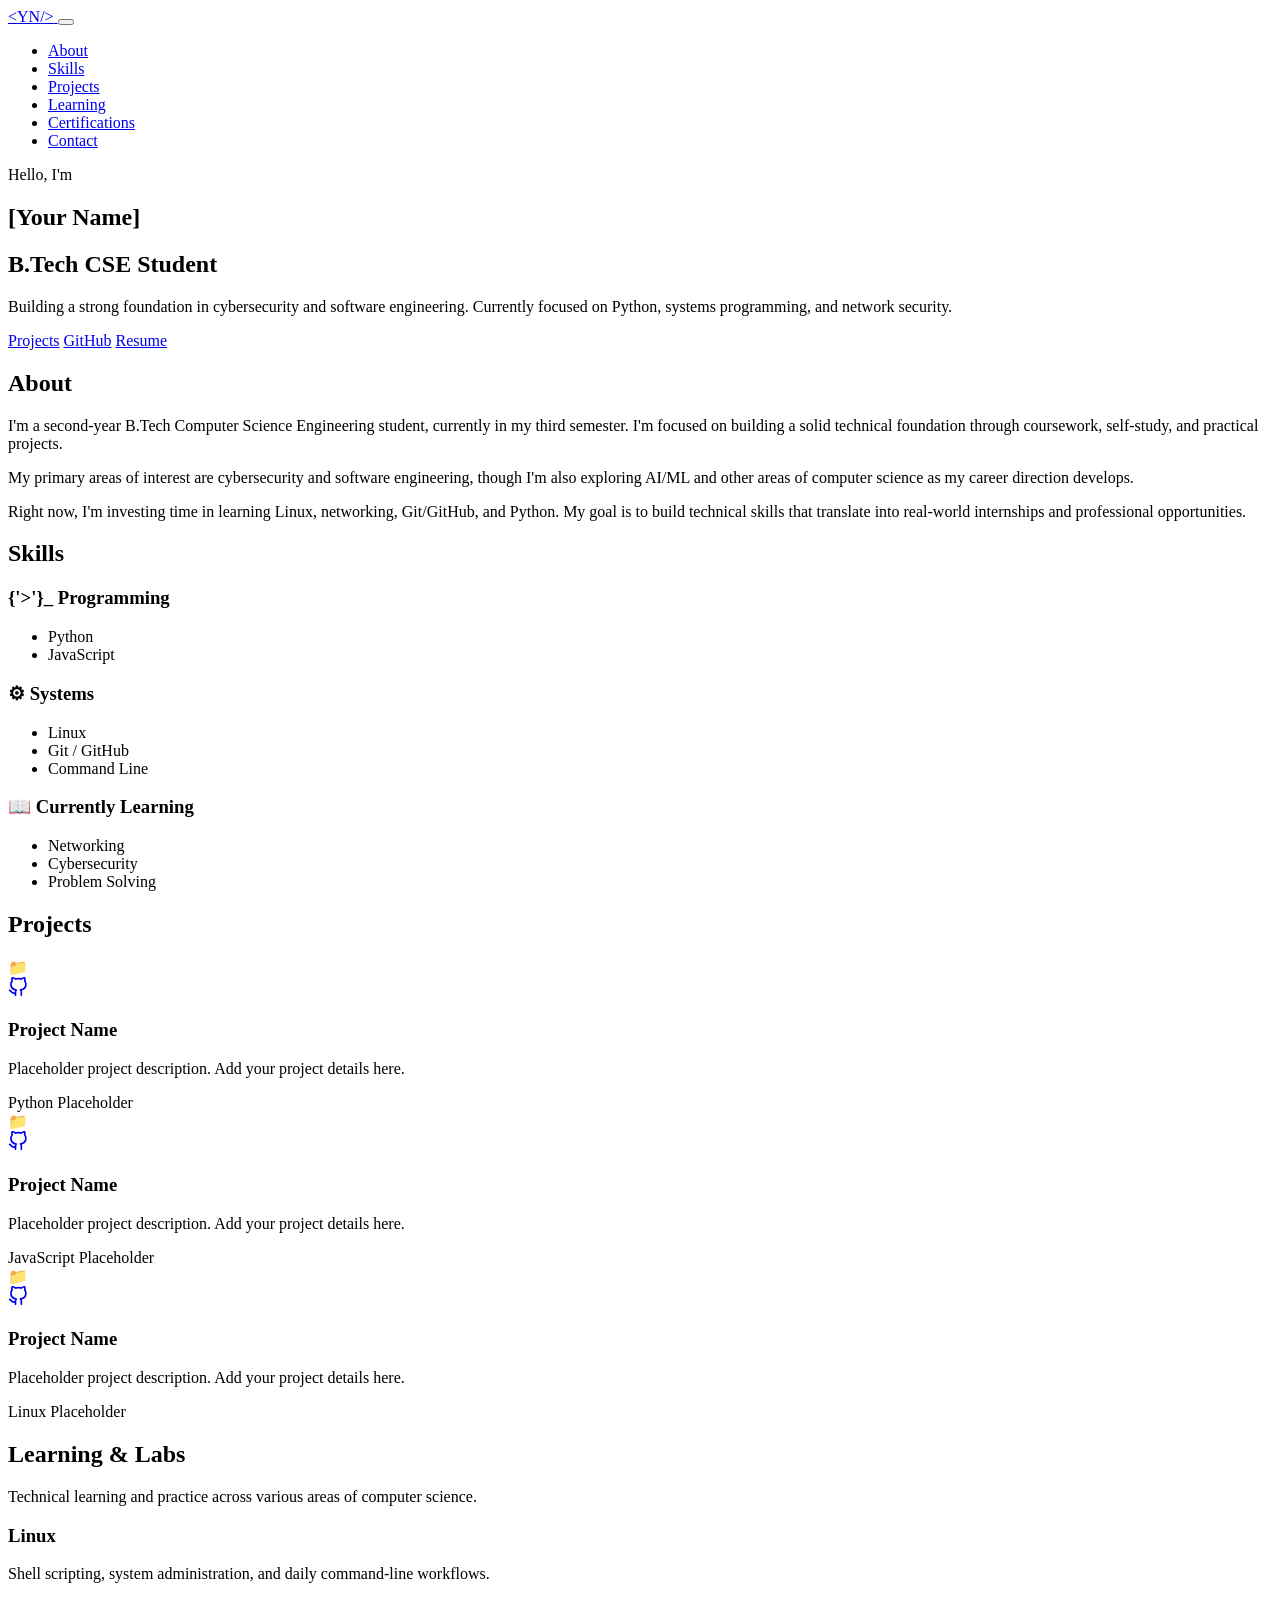
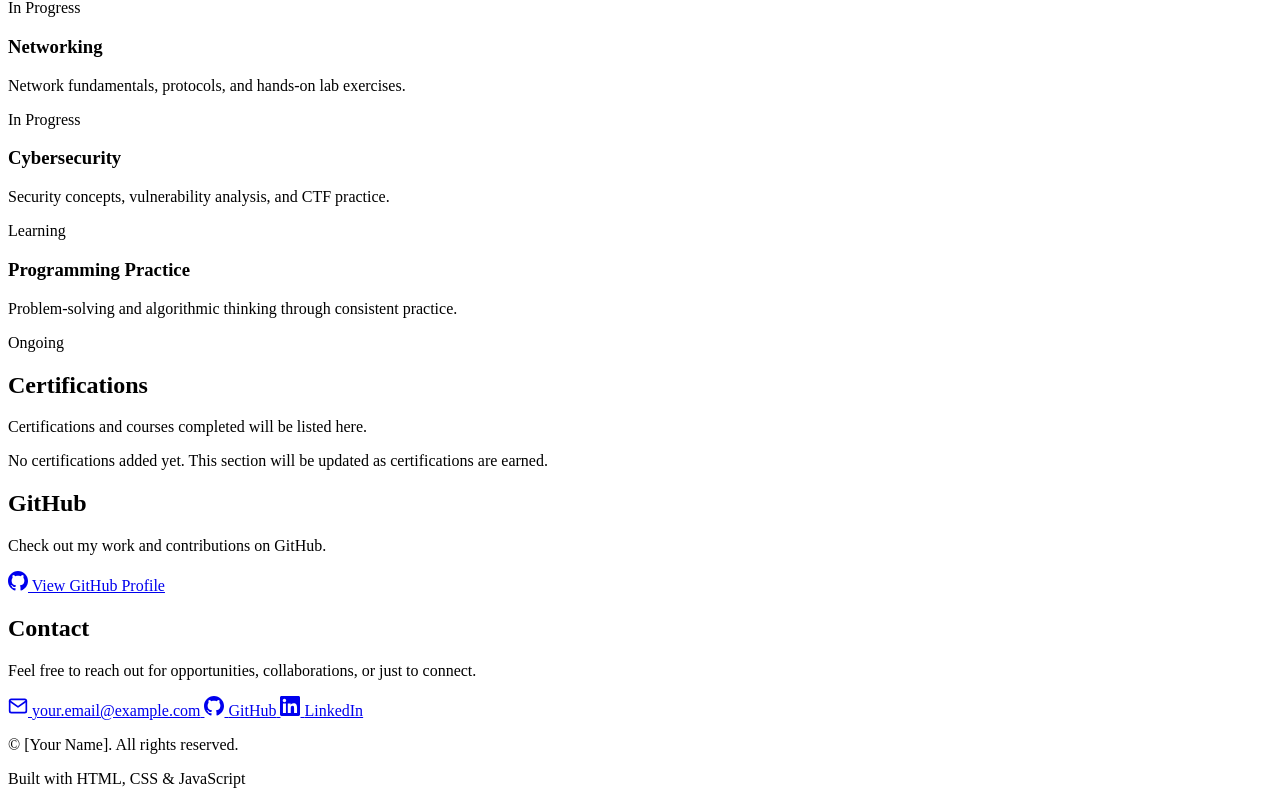
==== isolate/index.html @ 689ee34a "Freebuff: Here is what I am going for. Treat these as preferences,..." ====
<!DOCTYPE html>
<html lang="en">
<head>
    <meta charset="UTF-8">
    <meta name="viewport" content="width=device-width, initial-scale=1.0">
    <meta name="description" content="Personal portfolio of a B.Tech Computer Science student focused on cybersecurity, software engineering, and systems programming.">
    <meta name="keywords" content="portfolio, cybersecurity, software engineering, computer science, B.Tech, CSE student">
    
    <!-- Open Graph -->
    <meta property="og:title" content="[Your Name] - Portfolio">
    <meta property="og:description" content="B.Tech CSE student building a foundation in cybersecurity, software engineering, and systems programming.">
    <meta property="og:type" content="website">
    <meta property="og:url" content="https://yourusername.github.io/portfolio">
    
    <title>[Your Name] | Portfolio</title>
    
    <!-- Favicon placeholder -->
    <link rel="icon" type="image/png" href="assets/images/favicon.png">
    
    <!-- Google Fonts -->
    <link rel="preconnect" href="https://fonts.googleapis.com">
    <link rel="preconnect" href="https://fonts.gstatic.com" crossorigin>
    <link href="https://fonts.googleapis.com/css2?family=Inter:wght@300;400;500;600;700&family=JetBrains+Mono:wght@400;500&display=swap" rel="stylesheet">
    
  <script type="module" crossorigin src="/assets/index-DdZXlHPW.js"></script>
  <link rel="stylesheet" crossorigin href="/assets/index-BD_KlOvs.css">
</head>
<body>
    <!-- Navigation -->
    <nav class="navbar" id="navbar">
        <div class="nav-container">
            <a href="#hero" class="nav-logo">
                <span class="logo-bracket">&lt;</span>YN<span class="logo-bracket">/&gt;</span>
            </a>
            <button class="nav-toggle" id="nav-toggle" aria-label="Toggle navigation">
                <span class="hamburger-line"></span>
                <span class="hamburger-line"></span>
                <span class="hamburger-line"></span>
            </button>
            <ul class="nav-menu" id="nav-menu">
                <li><a href="#about" class="nav-link">About</a></li>
                <li><a href="#skills" class="nav-link">Skills</a></li>
                <li><a href="#projects" class="nav-link">Projects</a></li>
                <li><a href="#learning" class="nav-link">Learning</a></li>
                <li><a href="#certifications" class="nav-link">Certifications</a></li>
                <li><a href="#contact" class="nav-link">Contact</a></li>
            </ul>
        </div>
    </nav>

    <!-- Hero Section -->
    <section class="hero" id="hero">
        <div class="hero-container">
            <div class="hero-content">
                <p class="hero-greeting">Hello, I'm</p>
                <h1 class="hero-name">[Your Name]</h1>
                <h2 class="hero-title">B.Tech CSE Student</h2>
                <p class="hero-description">
                    Building a strong foundation in cybersecurity and software engineering.
                    Currently focused on Python, systems programming, and network security.
                </p>
                <div class="hero-buttons">
                    <a href="#projects" class="btn btn-primary">Projects</a>
                    <a href="https://github.com/[yourusername]" class="btn btn-secondary" target="_blank" rel="noopener noreferrer">GitHub</a>
                    <a href="assets/resume/resume.pdf" class="btn btn-secondary" target="_blank" rel="noopener noreferrer">Resume</a>
                </div>
            </div>
            <div class="hero-decoration">
                <div class="hero-grid"></div>
            </div>
        </div>
    </section>

    <!-- About Section -->
    <section class="section" id="about">
        <div class="container">
            <h2 class="section-title">About</h2>
            <div class="about-content">
                <div class="about-text">
                    <p>
                        I'm a second-year B.Tech Computer Science Engineering student, currently in my third semester.
                        I'm focused on building a solid technical foundation through coursework, self-study, and practical projects.
                    </p>
                    <p>
                        My primary areas of interest are cybersecurity and software engineering, though I'm also exploring
                        AI/ML and other areas of computer science as my career direction develops.
                    </p>
                    <p>
                        Right now, I'm investing time in learning Linux, networking, Git/GitHub, and Python.
                        My goal is to build technical skills that translate into real-world internships and professional opportunities.
                    </p>
                </div>
            </div>
        </div>
    </section>

    <!-- Skills Section -->
    <section class="section section-alt" id="skills">
        <div class="container">
            <h2 class="section-title">Skills</h2>
            <div class="skills-grid">
                <div class="skill-category">
                    <h3 class="skill-category-title">
                        <span class="skill-icon">{'>'}_</span>
                        Programming
                    </h3>
                    <ul class="skill-list">
                        <li class="skill-item">Python</li>
                        <li class="skill-item">JavaScript</li>
                    </ul>
                </div>
                <div class="skill-category">
                    <h3 class="skill-category-title">
                        <span class="skill-icon">⚙</span>
                        Systems
                    </h3>
                    <ul class="skill-list">
                        <li class="skill-item">Linux</li>
                        <li class="skill-item">Git / GitHub</li>
                        <li class="skill-item">Command Line</li>
                    </ul>
                </div>
                <div class="skill-category">
                    <h3 class="skill-category-title">
                        <span class="skill-icon">📖</span>
                        Currently Learning
                    </h3>
                    <ul class="skill-list">
                        <li class="skill-item">Networking</li>
                        <li class="skill-item">Cybersecurity</li>
                        <li class="skill-item">Problem Solving</li>
                    </ul>
                </div>
            </div>
        </div>
    </section>

    <!-- Projects Section -->
    <section class="section" id="projects">
        <div class="container">
            <h2 class="section-title">Projects</h2>
            <div class="projects-grid">
                <!-- Project 1 - Placeholder -->
                <article class="project-card">
                    <div class="project-header">
                        <span class="project-icon">📁</span>
                        <div class="project-links">
                            <a href="https://github.com/[yourusername]/[project-repo]" class="project-link" target="_blank" rel="noopener noreferrer" aria-label="View on GitHub">
                                <svg width="20" height="20" viewBox="0 0 24 24" fill="none" stroke="currentColor" stroke-width="2" stroke-linecap="round" stroke-linejoin="round"><path d="M9 19c-5 1.5-5-2.5-7-3m14 6v-3.87a3.37 3.37 0 0 0-.94-2.61c3.14-.35 6.44-1.54 6.44-7A5.44 5.44 0 0 0 20 4.77 5.07 5.07 0 0 0 19.91 1S18.73.65 16 2.48a13.38 13.38 0 0 0-7 0C6.27.65 5.09 1 5.09 1A5.07 5.07 0 0 0 5 4.77a5.44 5.44 0 0 0-1.5 3.78c0 5.42 3.3 6.61 6.44 7A3.37 3.37 0 0 0 9 18.13V22"></path></svg>
                            </a>
                        </div>
                    </div>
                    <h3 class="project-title">Project Name</h3>
                    <p class="project-description">
                        <!-- Replace with your project description -->
                        Placeholder project description. Add your project details here.
                    </p>
                    <div class="project-tags">
                        <span class="tag">Python</span>
                        <span class="tag">Placeholder</span>
                    </div>
                </article>

                <!-- Project 2 - Placeholder -->
                <article class="project-card">
                    <div class="project-header">
                        <span class="project-icon">📁</span>
                        <div class="project-links">
                            <a href="https://github.com/[yourusername]/[project-repo]" class="project-link" target="_blank" rel="noopener noreferrer" aria-label="View on GitHub">
                                <svg width="20" height="20" viewBox="0 0 24 24" fill="none" stroke="currentColor" stroke-width="2" stroke-linecap="round" stroke-linejoin="round"><path d="M9 19c-5 1.5-5-2.5-7-3m14 6v-3.87a3.37 3.37 0 0 0-.94-2.61c3.14-.35 6.44-1.54 6.44-7A5.44 5.44 0 0 0 20 4.77 5.07 5.07 0 0 0 19.91 1S18.73.65 16 2.48a13.38 13.38 0 0 0-7 0C6.27.65 5.09 1 5.09 1A5.07 5.07 0 0 0 5 4.77a5.44 5.44 0 0 0-1.5 3.78c0 5.42 3.3 6.61 6.44 7A3.37 3.37 0 0 0 9 18.13V22"></path></svg>
                            </a>
                        </div>
                    </div>
                    <h3 class="project-title">Project Name</h3>
                    <p class="project-description">
                        <!-- Replace with your project description -->
                        Placeholder project description. Add your project details here.
                    </p>
                    <div class="project-tags">
                        <span class="tag">JavaScript</span>
                        <span class="tag">Placeholder</span>
                    </div>
                </article>

                <!-- Project 3 - Placeholder -->
                <article class="project-card">
                    <div class="project-header">
                        <span class="project-icon">📁</span>
                        <div class="project-links">
                            <a href="https://github.com/[yourusername]/[project-repo]" class="project-link" target="_blank" rel="noopener noreferrer" aria-label="View on GitHub">
                                <svg width="20" height="20" viewBox="0 0 24 24" fill="none" stroke="currentColor" stroke-width="2" stroke-linecap="round" stroke-linejoin="round"><path d="M9 19c-5 1.5-5-2.5-7-3m14 6v-3.87a3.37 3.37 0 0 0-.94-2.61c3.14-.35 6.44-1.54 6.44-7A5.44 5.44 0 0 0 20 4.77 5.07 5.07 0 0 0 19.91 1S18.73.65 16 2.48a13.38 13.38 0 0 0-7 0C6.27.65 5.09 1 5.09 1A5.07 5.07 0 0 0 5 4.77a5.44 5.44 0 0 0-1.5 3.78c0 5.42 3.3 6.61 6.44 7A3.37 3.37 0 0 0 9 18.13V22"></path></svg>
                            </a>
                        </div>
                    </div>
                    <h3 class="project-title">Project Name</h3>
                    <p class="project-description">
                        <!-- Replace with your project description -->
                        Placeholder project description. Add your project details here.
                    </p>
                    <div class="project-tags">
                        <span class="tag">Linux</span>
                        <span class="tag">Placeholder</span>
                    </div>
                </article>
            </div>
        </div>
    </section>

    <!-- Learning / Labs Section -->
    <section class="section section-alt" id="learning">
        <div class="container">
            <h2 class="section-title">Learning & Labs</h2>
            <p class="section-subtitle">
                Technical learning and practice across various areas of computer science.
            </p>
            <div class="labs-grid">
                <div class="lab-card">
                    <h3 class="lab-title">Linux</h3>
                    <p class="lab-description">Shell scripting, system administration, and daily command-line workflows.</p>
                    <span class="lab-status">In Progress</span>
                </div>
                <div class="lab-card">
                    <h3 class="lab-title">Networking</h3>
                    <p class="lab-description">Network fundamentals, protocols, and hands-on lab exercises.</p>
                    <span class="lab-status">In Progress</span>
                </div>
                <div class="lab-card">
                    <h3 class="lab-title">Cybersecurity</h3>
                    <p class="lab-description">Security concepts, vulnerability analysis, and CTF practice.</p>
                    <span class="lab-status">Learning</span>
                </div>
                <div class="lab-card">
                    <h3 class="lab-title">Programming Practice</h3>
                    <p class="lab-description">Problem-solving and algorithmic thinking through consistent practice.</p>
                    <span class="lab-status">Ongoing</span>
                </div>
            </div>
        </div>
    </section>

    <!-- Certifications Section -->
    <section class="section" id="certifications">
        <div class="container">
            <h2 class="section-title">Certifications</h2>
            <p class="section-subtitle">
                <!-- Add your certifications here as you earn them -->
                Certifications and courses completed will be listed here.
            </p>
            <div class="cert-grid">
                <div class="cert-placeholder">
                    <p>No certifications added yet. This section will be updated as certifications are earned.</p>
                </div>
            </div>
        </div>
    </section>

    <!-- GitHub Section -->
    <section class="section section-alt" id="github">
        <div class="container">
            <h2 class="section-title">GitHub</h2>
            <div class="github-content">
                <p class="github-description">
                    Check out my work and contributions on GitHub.
                </p>
                <a href="https://github.com/[yourusername]" class="btn btn-primary" target="_blank" rel="noopener noreferrer">
                    <svg width="20" height="20" viewBox="0 0 24 24" fill="currentColor">
                        <path d="M12 0c-6.626 0-12 5.373-12 12 0 5.302 3.438 9.8 8.207 11.387.599.111.793-.261.793-.577v-2.234c-3.338.726-4.033-1.416-4.033-1.416-.546-1.387-1.333-1.756-1.333-1.756-1.089-.745.083-.729.083-.729 1.205.084 1.839 1.237 1.839 1.237 1.07 1.834 2.807 1.304 3.492.997.107-.775.418-1.305.762-1.604-2.665-.305-5.467-1.334-5.467-5.931 0-1.311.469-2.381 1.236-3.221-.124-.303-.535-1.524.117-3.176 0 0 1.008-.322 3.301 1.23.957-.266 1.983-.399 3.003-.404 1.02.005 2.047.138 3.006.404 2.291-1.552 3.297-1.23 3.297-1.23.653 1.653.242 2.874.118 3.176.77.84 1.235 1.911 1.235 3.221 0 4.609-2.807 5.624-5.479 5.921.43.372.823 1.102.823 2.222v3.293c0 .319.192.694.801.576 4.765-1.589 8.199-6.086 8.199-11.386 0-6.627-5.373-12-12-12z"/>
                    </svg>
                    View GitHub Profile
                </a>
            </div>
        </div>
    </section>

    <!-- Contact Section -->
    <section class="section" id="contact">
        <div class="container">
            <h2 class="section-title">Contact</h2>
            <div class="contact-content">
                <p class="contact-description">
                    Feel free to reach out for opportunities, collaborations, or just to connect.
                </p>
                <div class="contact-links">
                    <a href="mailto:your.email@example.com" class="contact-link">
                        <svg width="20" height="20" viewBox="0 0 24 24" fill="none" stroke="currentColor" stroke-width="2" stroke-linecap="round" stroke-linejoin="round"><path d="M4 4h16c1.1 0 2 .9 2 2v12c0 1.1-.9 2-2 2H4c-1.1 0-2-.9-2-2V6c0-1.1.9-2 2-2z"></path><polyline points="22,6 12,13 2,6"></polyline></svg>
                        <span>your.email@example.com</span>
                    </a>
                    <a href="https://github.com/[yourusername]" class="contact-link" target="_blank" rel="noopener noreferrer">
                        <svg width="20" height="20" viewBox="0 0 24 24" fill="currentColor">
                            <path d="M12 0c-6.626 0-12 5.373-12 12 0 5.302 3.438 9.8 8.207 11.387.599.111.793-.261.793-.577v-2.234c-3.338.726-4.033-1.416-4.033-1.416-.546-1.387-1.333-1.756-1.333-1.756-1.089-.745.083-.729.083-.729 1.205.084 1.839 1.237 1.839 1.237 1.07 1.834 2.807 1.304 3.492.997.107-.775.418-1.305.762-1.604-2.665-.305-5.467-1.334-5.467-5.931 0-1.311.469-2.381 1.236-3.221-.124-.303-.535-1.524.117-3.176 0 0 1.008-.322 3.301 1.23.957-.266 1.983-.399 3.003-.404 1.02.005 2.047.138 3.006.404 2.291-1.552 3.297-1.23 3.297-1.23.653 1.653.242 2.874.118 3.176.77.84 1.235 1.911 1.235 3.221 0 4.609-2.807 5.624-5.479 5.921.43.372.823 1.102.823 2.222v3.293c0 .319.192.694.801.576 4.765-1.589 8.199-6.086 8.199-11.386 0-6.627-5.373-12-12-12z"/>
                        </svg>
                        <span>GitHub</span>
                    </a>
                    <a href="https://linkedin.com/in/[yourusername]" class="contact-link" target="_blank" rel="noopener noreferrer">
                        <svg width="20" height="20" viewBox="0 0 24 24" fill="currentColor">
                            <path d="M20.447 20.452h-3.554v-5.569c0-1.328-.027-3.037-1.852-3.037-1.853 0-2.136 1.445-2.136 2.939v5.667H9.351V9h3.414v1.561h.046c.477-.9 1.637-1.85 3.37-1.85 3.601 0 4.267 2.37 4.267 5.455v6.286zM5.337 7.433c-1.144 0-2.063-.926-2.063-2.065 0-1.138.92-2.063 2.063-2.063 1.14 0 2.064.925 2.064 2.063 0 1.139-.925 2.065-2.064 2.065zm1.782 13.019H3.555V9h3.564v11.452zM22.225 0H1.771C.792 0 0 .774 0 1.729v20.542C0 23.227.792 24 1.771 24h20.451C23.2 24 24 23.227 24 22.271V1.729C24 .774 23.2 0 22.222 0h.003z"/>
                        </svg>
                        <span>LinkedIn</span>
                    </a>
                </div>
            </div>
        </div>
    </section>

    <!-- Footer -->
    <footer class="footer">
        <div class="container">
            <div class="footer-content">
                <p class="footer-text">
                    &copy; <span id="current-year"></span> [Your Name]. All rights reserved.
                </p>
                <p class="footer-text footer-built">
                    Built with HTML, CSS & JavaScript
                </p>
            </div>
        </div>
    </footer>

    <script src="script.js"></script>
</body>
</html>
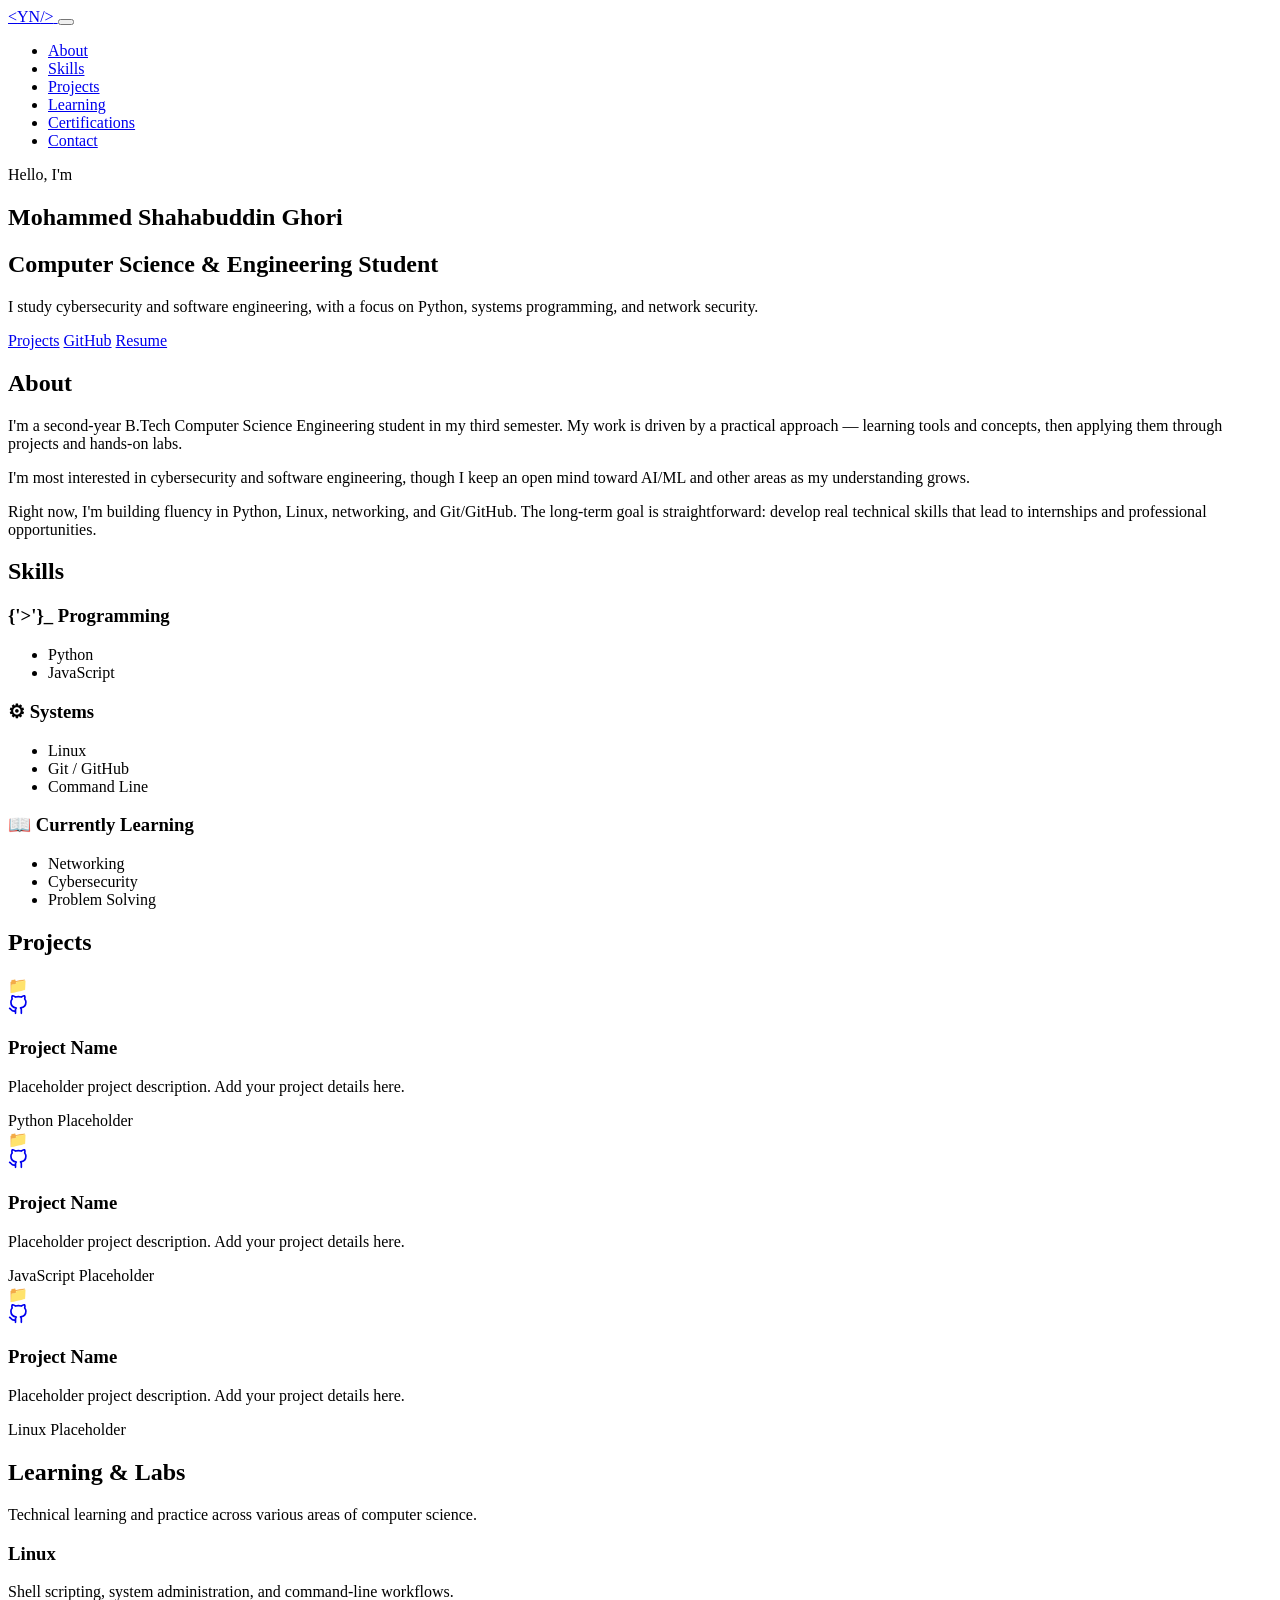
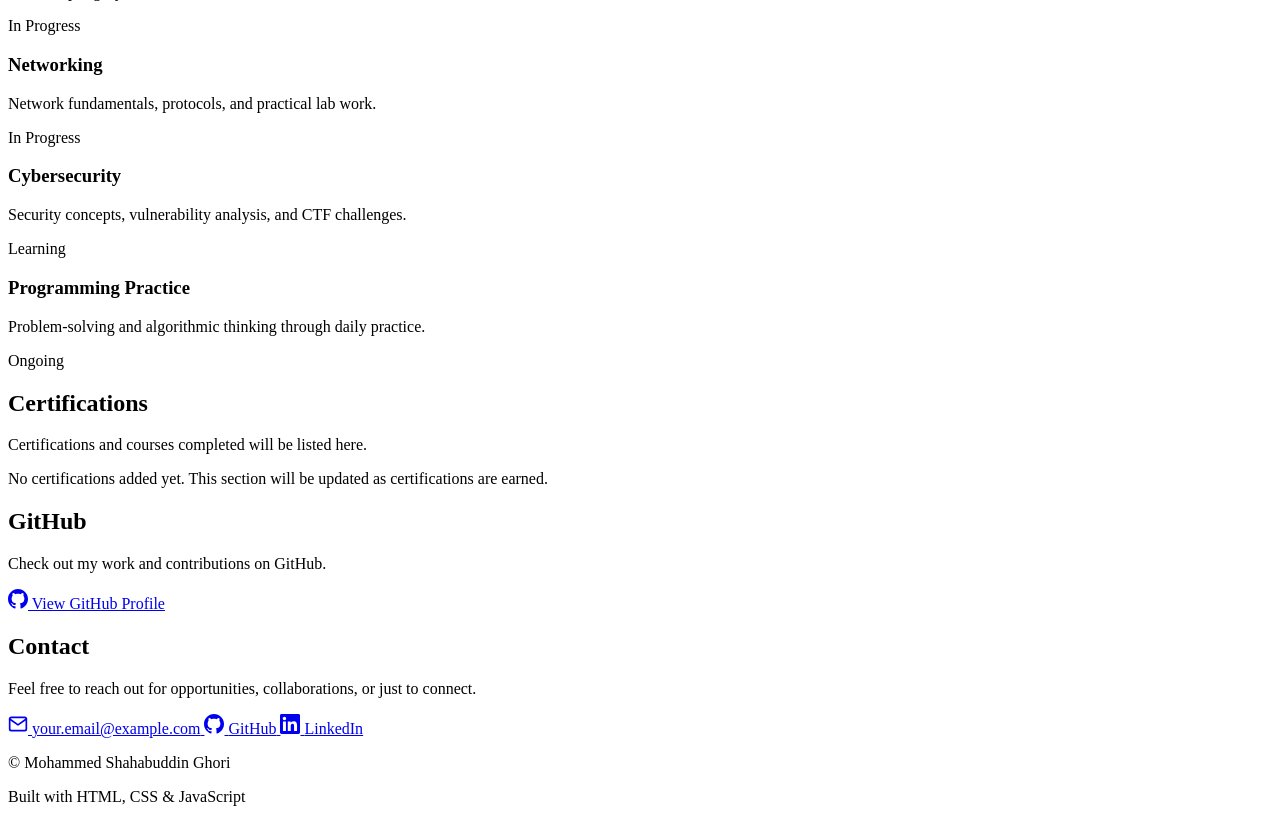
==== commit 4abbe14e: "Before: Update my existing portfolio website. **Do not rebuild it from scratch and do not change the" ====
--- a/isolate/index.html
+++ b/isolate/index.html
@@ -7,12 +7,12 @@
     <meta name="keywords" content="portfolio, cybersecurity, software engineering, computer science, B.Tech, CSE student">
     
     <!-- Open Graph -->
-    <meta property="og:title" content="[Your Name] - Portfolio">
-    <meta property="og:description" content="B.Tech CSE student building a foundation in cybersecurity, software engineering, and systems programming.">
+    <meta property="og:title" content="Mohammed Shahabuddin Ghori | Portfolio">
+    <meta property="og:description" content="Personal portfolio of Mohammed Shahabuddin Ghori — B.Tech CSE student building a foundation in cybersecurity, software engineering, and systems programming.">
     <meta property="og:type" content="website">
     <meta property="og:url" content="https://yourusername.github.io/portfolio">
     
-    <title>[Your Name] | Portfolio</title>
+    <title>Mohammed Shahabuddin Ghori | Portfolio</title>
     
     <!-- Favicon placeholder -->
     <link rel="icon" type="image/png" href="assets/images/favicon.png">
@@ -22,8 +22,8 @@
     <link rel="preconnect" href="https://fonts.gstatic.com" crossorigin>
     <link href="https://fonts.googleapis.com/css2?family=Inter:wght@300;400;500;600;700&family=JetBrains+Mono:wght@400;500&display=swap" rel="stylesheet">
     
-  <script type="module" crossorigin src="/assets/index-DdZXlHPW.js"></script>
-  <link rel="stylesheet" crossorigin href="/assets/index-BD_KlOvs.css">
+  <script type="module" crossorigin src="/assets/index-BJuVMDTv.js"></script>
+  <link rel="stylesheet" crossorigin href="/assets/index-jFwjy1X6.css">
 </head>
 <body>
     <!-- Navigation -->
@@ -53,11 +53,11 @@
         <div class="hero-container">
             <div class="hero-content">
                 <p class="hero-greeting">Hello, I'm</p>
-                <h1 class="hero-name">[Your Name]</h1>
-                <h2 class="hero-title">B.Tech CSE Student</h2>
+                <h1 class="hero-name">Mohammed Shahabuddin Ghori</h1>
+                <h2 class="hero-title">Computer Science & Engineering Student</h2>
                 <p class="hero-description">
-                    Building a strong foundation in cybersecurity and software engineering.
-                    Currently focused on Python, systems programming, and network security.
+                    I study cybersecurity and software engineering, with a focus on
+                    Python, systems programming, and network security.
                 </p>
                 <div class="hero-buttons">
                     <a href="#projects" class="btn btn-primary">Projects</a>
@@ -78,16 +78,18 @@
             <div class="about-content">
                 <div class="about-text">
                     <p>
-                        I'm a second-year B.Tech Computer Science Engineering student, currently in my third semester.
-                        I'm focused on building a solid technical foundation through coursework, self-study, and practical projects.
+                        I'm a second-year B.Tech Computer Science Engineering student in my third semester.
+                        My work is driven by a practical approach — learning tools and concepts,
+                        then applying them through projects and hands-on labs.
                     </p>
                     <p>
-                        My primary areas of interest are cybersecurity and software engineering, though I'm also exploring
-                        AI/ML and other areas of computer science as my career direction develops.
+                        I'm most interested in cybersecurity and software engineering,
+                        though I keep an open mind toward AI/ML and other areas as my understanding grows.
                     </p>
                     <p>
-                        Right now, I'm investing time in learning Linux, networking, Git/GitHub, and Python.
-                        My goal is to build technical skills that translate into real-world internships and professional opportunities.
+                        Right now, I'm building fluency in Python, Linux, networking, and Git/GitHub.
+                        The long-term goal is straightforward: develop real technical skills that lead to internships
+                        and professional opportunities.
                     </p>
                 </div>
             </div>
@@ -216,22 +218,22 @@
             <div class="labs-grid">
                 <div class="lab-card">
                     <h3 class="lab-title">Linux</h3>
-                    <p class="lab-description">Shell scripting, system administration, and daily command-line workflows.</p>
+                    <p class="lab-description">Shell scripting, system administration, and command-line workflows.</p>
                     <span class="lab-status">In Progress</span>
                 </div>
                 <div class="lab-card">
                     <h3 class="lab-title">Networking</h3>
-                    <p class="lab-description">Network fundamentals, protocols, and hands-on lab exercises.</p>
+                    <p class="lab-description">Network fundamentals, protocols, and practical lab work.</p>
                     <span class="lab-status">In Progress</span>
                 </div>
                 <div class="lab-card">
                     <h3 class="lab-title">Cybersecurity</h3>
-                    <p class="lab-description">Security concepts, vulnerability analysis, and CTF practice.</p>
+                    <p class="lab-description">Security concepts, vulnerability analysis, and CTF challenges.</p>
                     <span class="lab-status">Learning</span>
                 </div>
                 <div class="lab-card">
                     <h3 class="lab-title">Programming Practice</h3>
-                    <p class="lab-description">Problem-solving and algorithmic thinking through consistent practice.</p>
+                    <p class="lab-description">Problem-solving and algorithmic thinking through daily practice.</p>
                     <span class="lab-status">Ongoing</span>
                 </div>
             </div>
@@ -307,7 +309,7 @@
         <div class="container">
             <div class="footer-content">
                 <p class="footer-text">
-                    &copy; <span id="current-year"></span> [Your Name]. All rights reserved.
+                    &copy; <span id="current-year"></span> Mohammed Shahabuddin Ghori
                 </p>
                 <p class="footer-text footer-built">
                     Built with HTML, CSS & JavaScript
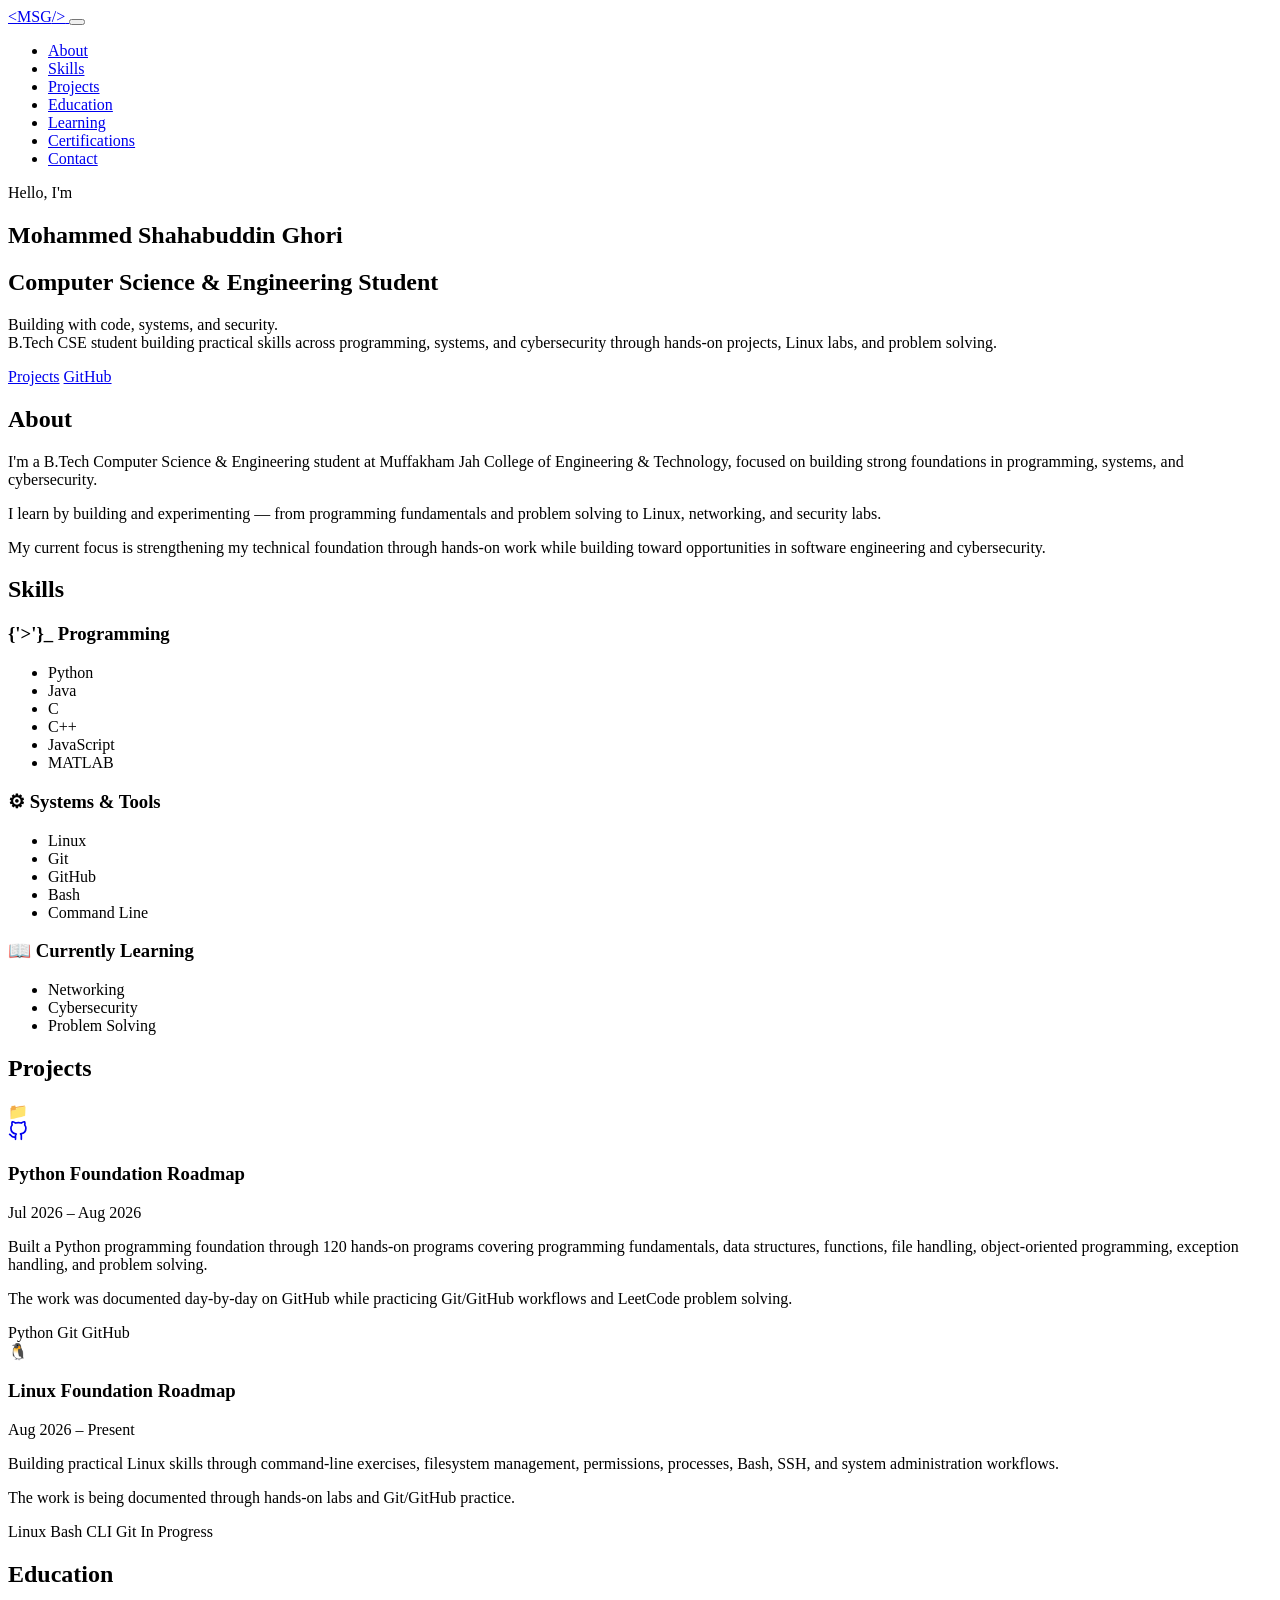
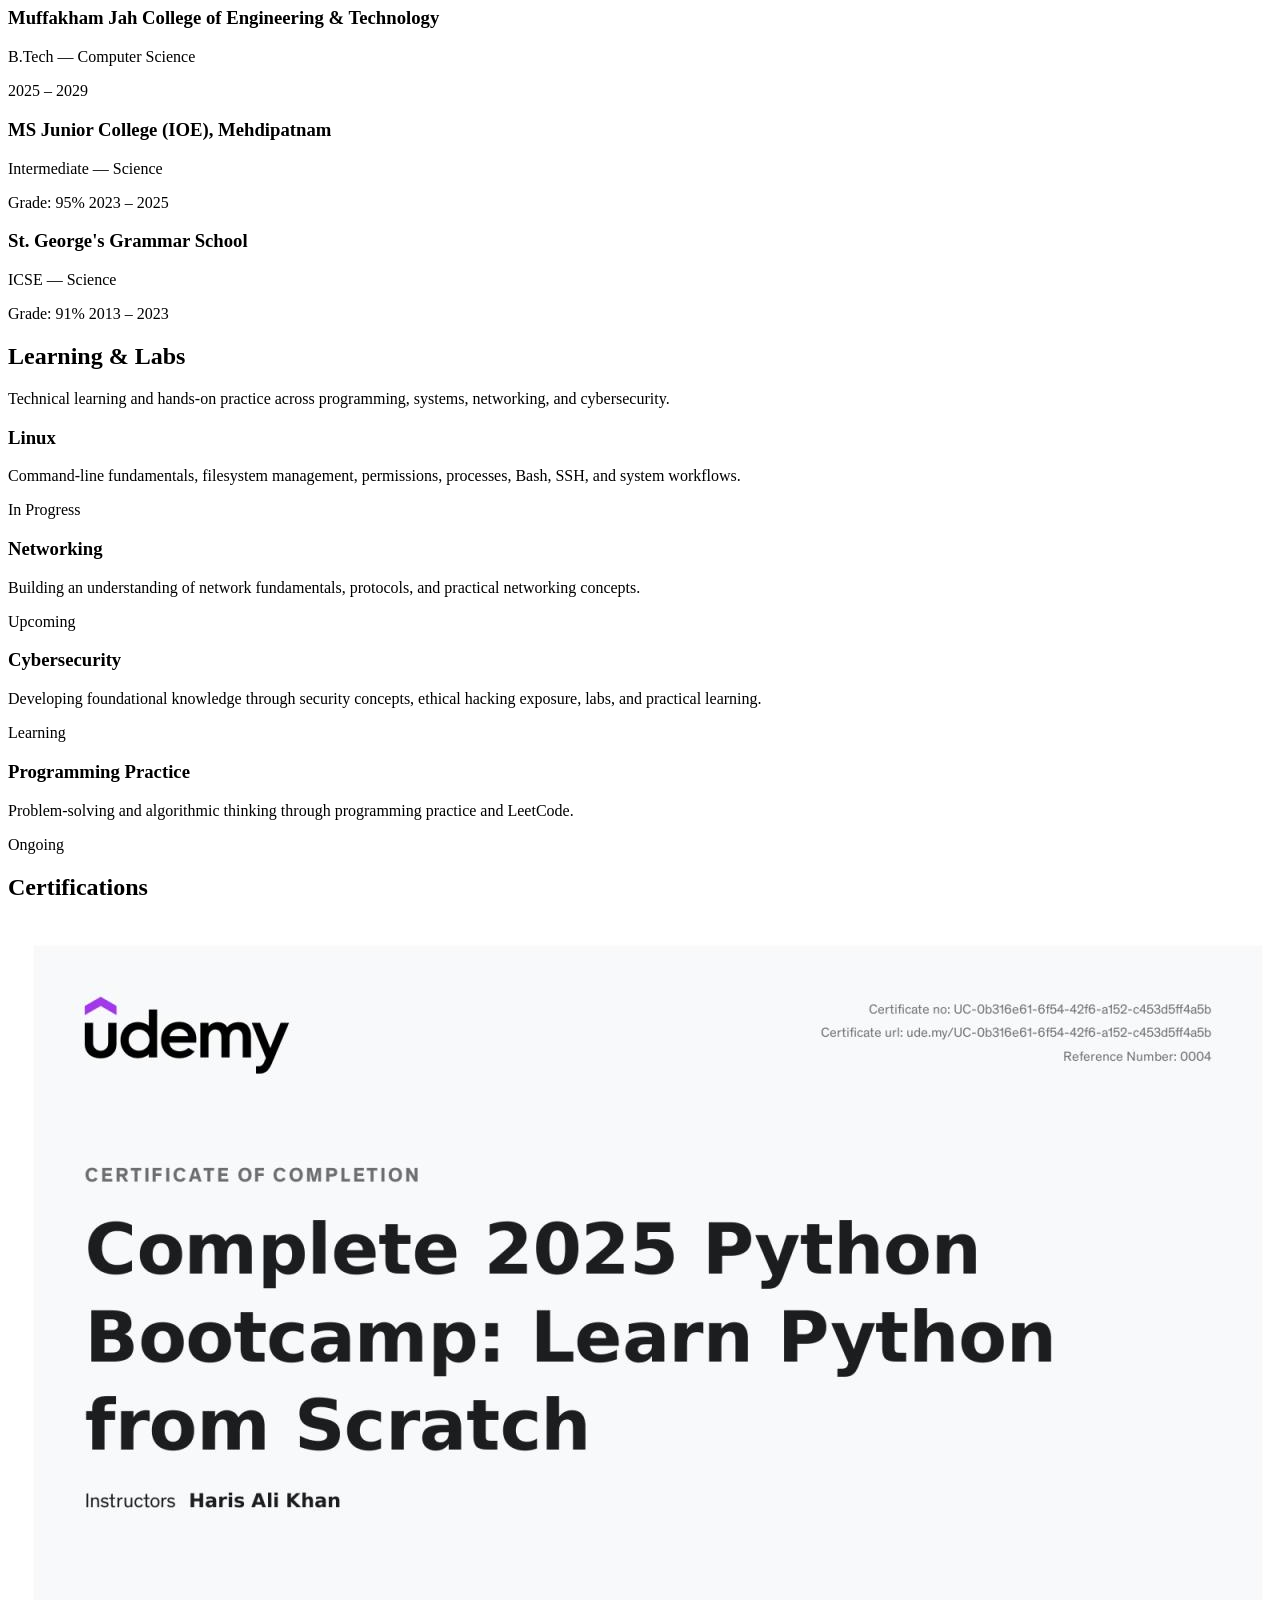
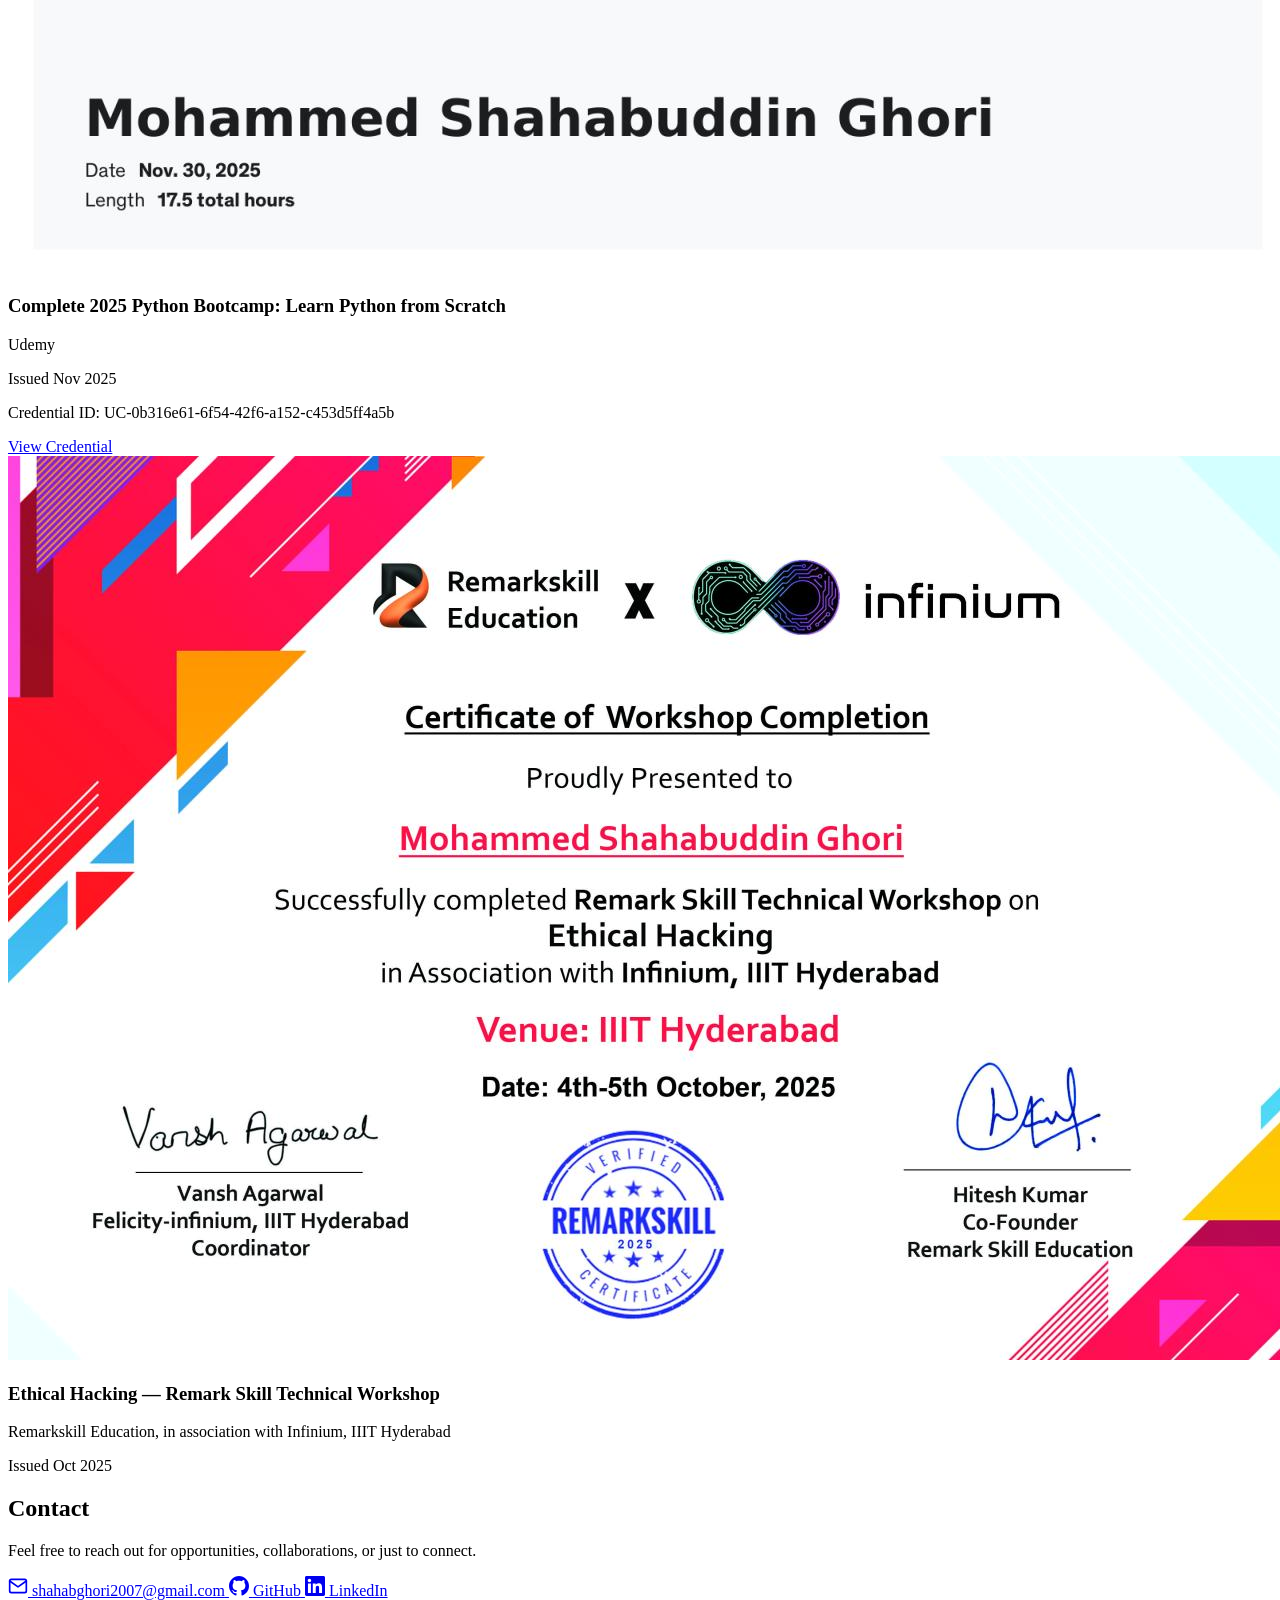
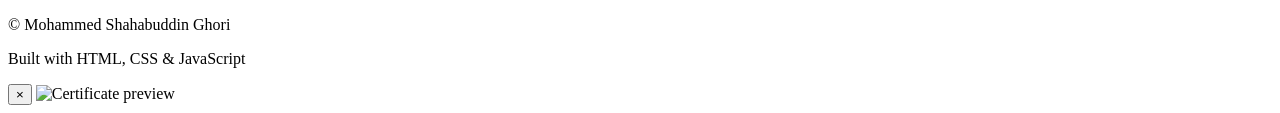
==== commit 622ed13d: "Sync uncommitted changes from freebuff.com" ====
--- a/isolate/index.html
+++ b/isolate/index.html
@@ -3,18 +3,17 @@
 <head>
     <meta charset="UTF-8">
     <meta name="viewport" content="width=device-width, initial-scale=1.0">
-    <meta name="description" content="Personal portfolio of a B.Tech Computer Science student focused on cybersecurity, software engineering, and systems programming.">
-    <meta name="keywords" content="portfolio, cybersecurity, software engineering, computer science, B.Tech, CSE student">
+    <meta name="description" content="Personal portfolio of Mohammed Shahabuddin Ghori — B.Tech CSE student building practical skills in programming, systems, and cybersecurity.">
+    <meta name="keywords" content="Mohammed Shahabuddin Ghori, portfolio, CSE student, cybersecurity, programming, Linux, Python">
     
     <!-- Open Graph -->
     <meta property="og:title" content="Mohammed Shahabuddin Ghori | Portfolio">
-    <meta property="og:description" content="Personal portfolio of Mohammed Shahabuddin Ghori — B.Tech CSE student building a foundation in cybersecurity, software engineering, and systems programming.">
+    <meta property="og:description" content="B.Tech CSE student building practical skills in programming, systems, and cybersecurity.">
     <meta property="og:type" content="website">
-    <meta property="og:url" content="https://yourusername.github.io/portfolio">
+    <meta property="og:url" content="https://mshahabghori.github.io/portfolio">
     
     <title>Mohammed Shahabuddin Ghori | Portfolio</title>
     
-    <!-- Favicon placeholder -->
     <link rel="icon" type="image/png" href="assets/images/favicon.png">
     
     <!-- Google Fonts -->
@@ -22,15 +21,15 @@
     <link rel="preconnect" href="https://fonts.gstatic.com" crossorigin>
     <link href="https://fonts.googleapis.com/css2?family=Inter:wght@300;400;500;600;700&family=JetBrains+Mono:wght@400;500&display=swap" rel="stylesheet">
     
-  <script type="module" crossorigin src="/assets/index-BJuVMDTv.js"></script>
-  <link rel="stylesheet" crossorigin href="/assets/index-jFwjy1X6.css">
+  <script type="module" crossorigin src="/assets/index-BLUc4O6K.js"></script>
+  <link rel="stylesheet" crossorigin href="/assets/index-Dfqavn8x.css">
 </head>
 <body>
     <!-- Navigation -->
     <nav class="navbar" id="navbar">
         <div class="nav-container">
             <a href="#hero" class="nav-logo">
-                <span class="logo-bracket">&lt;</span>YN<span class="logo-bracket">/&gt;</span>
+                <span class="logo-bracket">&lt;</span>MSG<span class="logo-bracket">/&gt;</span>
             </a>
             <button class="nav-toggle" id="nav-toggle" aria-label="Toggle navigation">
                 <span class="hamburger-line"></span>
@@ -41,6 +40,7 @@
                 <li><a href="#about" class="nav-link">About</a></li>
                 <li><a href="#skills" class="nav-link">Skills</a></li>
                 <li><a href="#projects" class="nav-link">Projects</a></li>
+                <li><a href="#education" class="nav-link">Education</a></li>
                 <li><a href="#learning" class="nav-link">Learning</a></li>
                 <li><a href="#certifications" class="nav-link">Certifications</a></li>
                 <li><a href="#contact" class="nav-link">Contact</a></li>
@@ -56,13 +56,16 @@
                 <h1 class="hero-name">Mohammed Shahabuddin Ghori</h1>
                 <h2 class="hero-title">Computer Science & Engineering Student</h2>
                 <p class="hero-description">
-                    I study cybersecurity and software engineering, with a focus on
-                    Python, systems programming, and network security.
+                    Building with code, systems, and security.
+                </p>
+                <p class="hero-description" style="margin-top: -16px;">
+                    B.Tech CSE student building practical skills across programming,
+                    systems, and cybersecurity through hands-on projects, Linux labs,
+                    and problem solving.
                 </p>
                 <div class="hero-buttons">
                     <a href="#projects" class="btn btn-primary">Projects</a>
-                    <a href="https://github.com/[yourusername]" class="btn btn-secondary" target="_blank" rel="noopener noreferrer">GitHub</a>
-                    <a href="assets/resume/resume.pdf" class="btn btn-secondary" target="_blank" rel="noopener noreferrer">Resume</a>
+                    <a href="https://github.com/mshahabghori" class="btn btn-secondary" target="_blank" rel="noopener noreferrer">GitHub</a>
                 </div>
             </div>
             <div class="hero-decoration">
@@ -78,18 +81,17 @@
             <div class="about-content">
                 <div class="about-text">
                     <p>
-                        I'm a second-year B.Tech Computer Science Engineering student in my third semester.
-                        My work is driven by a practical approach — learning tools and concepts,
-                        then applying them through projects and hands-on labs.
+                        I'm a B.Tech Computer Science & Engineering student at Muffakham Jah College
+                        of Engineering &amp; Technology, focused on building strong foundations in
+                        programming, systems, and cybersecurity.
                     </p>
                     <p>
-                        I'm most interested in cybersecurity and software engineering,
-                        though I keep an open mind toward AI/ML and other areas as my understanding grows.
+                        I learn by building and experimenting — from programming fundamentals and
+                        problem solving to Linux, networking, and security labs.
                     </p>
                     <p>
-                        Right now, I'm building fluency in Python, Linux, networking, and Git/GitHub.
-                        The long-term goal is straightforward: develop real technical skills that lead to internships
-                        and professional opportunities.
+                        My current focus is strengthening my technical foundation through hands-on
+                        work while building toward opportunities in software engineering and cybersecurity.
                     </p>
                 </div>
             </div>
@@ -108,17 +110,23 @@
                     </h3>
                     <ul class="skill-list">
                         <li class="skill-item">Python</li>
+                        <li class="skill-item">Java</li>
+                        <li class="skill-item">C</li>
+                        <li class="skill-item">C++</li>
                         <li class="skill-item">JavaScript</li>
+                        <li class="skill-item">MATLAB</li>
                     </ul>
                 </div>
                 <div class="skill-category">
                     <h3 class="skill-category-title">
                         <span class="skill-icon">⚙</span>
-                        Systems
+                        Systems &amp; Tools
                     </h3>
                     <ul class="skill-list">
                         <li class="skill-item">Linux</li>
-                        <li class="skill-item">Git / GitHub</li>
+                        <li class="skill-item">Git</li>
+                        <li class="skill-item">GitHub</li>
+                        <li class="skill-item">Bash</li>
                         <li class="skill-item">Command Line</li>
                     </ul>
                 </div>
@@ -142,66 +150,89 @@
         <div class="container">
             <h2 class="section-title">Projects</h2>
             <div class="projects-grid">
-                <!-- Project 1 - Placeholder -->
                 <article class="project-card">
                     <div class="project-header">
                         <span class="project-icon">📁</span>
                         <div class="project-links">
-                            <a href="https://github.com/[yourusername]/[project-repo]" class="project-link" target="_blank" rel="noopener noreferrer" aria-label="View on GitHub">
+                            <a href="https://github.com/mshahabghori/python-roadmap" class="project-link" target="_blank" rel="noopener noreferrer" aria-label="View on GitHub">
                                 <svg width="20" height="20" viewBox="0 0 24 24" fill="none" stroke="currentColor" stroke-width="2" stroke-linecap="round" stroke-linejoin="round"><path d="M9 19c-5 1.5-5-2.5-7-3m14 6v-3.87a3.37 3.37 0 0 0-.94-2.61c3.14-.35 6.44-1.54 6.44-7A5.44 5.44 0 0 0 20 4.77 5.07 5.07 0 0 0 19.91 1S18.73.65 16 2.48a13.38 13.38 0 0 0-7 0C6.27.65 5.09 1 5.09 1A5.07 5.07 0 0 0 5 4.77a5.44 5.44 0 0 0-1.5 3.78c0 5.42 3.3 6.61 6.44 7A3.37 3.37 0 0 0 9 18.13V22"></path></svg>
                             </a>
                         </div>
                     </div>
-                    <h3 class="project-title">Project Name</h3>
+                    <h3 class="project-title">Python Foundation Roadmap</h3>
+                    <p class="project-date">Jul 2026 – Aug 2026</p>
                     <p class="project-description">
-                        <!-- Replace with your project description -->
-                        Placeholder project description. Add your project details here.
+                        Built a Python programming foundation through 120 hands-on programs covering
+                        programming fundamentals, data structures, functions, file handling,
+                        object-oriented programming, exception handling, and problem solving.
+                    </p>
+                    <p class="project-description">
+                        The work was documented day-by-day on GitHub while practicing Git/GitHub
+                        workflows and LeetCode problem solving.
                     </p>
                     <div class="project-tags">
                         <span class="tag">Python</span>
-                        <span class="tag">Placeholder</span>
-                    </div>
-                </article>
-
-                <!-- Project 2 - Placeholder -->
+                        <span class="tag">Git</span>
+                        <span class="tag">GitHub</span>
+                    </div>
+                </article>
+
                 <article class="project-card">
                     <div class="project-header">
-                        <span class="project-icon">📁</span>
-                        <div class="project-links">
-                            <a href="https://github.com/[yourusername]/[project-repo]" class="project-link" target="_blank" rel="noopener noreferrer" aria-label="View on GitHub">
-                                <svg width="20" height="20" viewBox="0 0 24 24" fill="none" stroke="currentColor" stroke-width="2" stroke-linecap="round" stroke-linejoin="round"><path d="M9 19c-5 1.5-5-2.5-7-3m14 6v-3.87a3.37 3.37 0 0 0-.94-2.61c3.14-.35 6.44-1.54 6.44-7A5.44 5.44 0 0 0 20 4.77 5.07 5.07 0 0 0 19.91 1S18.73.65 16 2.48a13.38 13.38 0 0 0-7 0C6.27.65 5.09 1 5.09 1A5.07 5.07 0 0 0 5 4.77a5.44 5.44 0 0 0-1.5 3.78c0 5.42 3.3 6.61 6.44 7A3.37 3.37 0 0 0 9 18.13V22"></path></svg>
-                            </a>
-                        </div>
-                    </div>
-                    <h3 class="project-title">Project Name</h3>
+                        <span class="project-icon">🐧</span>
+                    </div>
+                    <h3 class="project-title">Linux Foundation Roadmap</h3>
+                    <p class="project-date">Aug 2026 – Present</p>
                     <p class="project-description">
-                        <!-- Replace with your project description -->
-                        Placeholder project description. Add your project details here.
-                    </p>
-                    <div class="project-tags">
-                        <span class="tag">JavaScript</span>
-                        <span class="tag">Placeholder</span>
-                    </div>
-                </article>
-
-                <!-- Project 3 - Placeholder -->
-                <article class="project-card">
-                    <div class="project-header">
-                        <span class="project-icon">📁</span>
-                        <div class="project-links">
-                            <a href="https://github.com/[yourusername]/[project-repo]" class="project-link" target="_blank" rel="noopener noreferrer" aria-label="View on GitHub">
-                                <svg width="20" height="20" viewBox="0 0 24 24" fill="none" stroke="currentColor" stroke-width="2" stroke-linecap="round" stroke-linejoin="round"><path d="M9 19c-5 1.5-5-2.5-7-3m14 6v-3.87a3.37 3.37 0 0 0-.94-2.61c3.14-.35 6.44-1.54 6.44-7A5.44 5.44 0 0 0 20 4.77 5.07 5.07 0 0 0 19.91 1S18.73.65 16 2.48a13.38 13.38 0 0 0-7 0C6.27.65 5.09 1 5.09 1A5.07 5.07 0 0 0 5 4.77a5.44 5.44 0 0 0-1.5 3.78c0 5.42 3.3 6.61 6.44 7A3.37 3.37 0 0 0 9 18.13V22"></path></svg>
-                            </a>
-                        </div>
-                    </div>
-                    <h3 class="project-title">Project Name</h3>
+                        Building practical Linux skills through command-line exercises, filesystem
+                        management, permissions, processes, Bash, SSH, and system administration
+                        workflows.
+                    </p>
                     <p class="project-description">
-                        <!-- Replace with your project description -->
-                        Placeholder project description. Add your project details here.
+                        The work is being documented through hands-on labs and Git/GitHub practice.
                     </p>
                     <div class="project-tags">
                         <span class="tag">Linux</span>
-                        <span class="tag">Placeholder</span>
+                        <span class="tag">Bash</span>
+                        <span class="tag">CLI</span>
+                        <span class="tag">Git</span>
+                        <span class="tag project-status-tag">In Progress</span>
+                    </div>
+                </article>
+            </div>
+        </div>
+    </section>
+
+    <!-- Education Section -->
+    <section class="section section-alt" id="education">
+        <div class="container">
+            <h2 class="section-title">Education</h2>
+            <div class="education-list">
+                <article class="education-card education-card-primary">
+                    <div class="education-info">
+                        <h3 class="education-school">Muffakham Jah College of Engineering &amp; Technology</h3>
+                        <p class="education-degree">B.Tech — Computer Science</p>
+                    </div>
+                    <span class="education-year">2025 – 2029</span>
+                </article>
+                <article class="education-card">
+                    <div class="education-info">
+                        <h3 class="education-school">MS Junior College (IOE), Mehdipatnam</h3>
+                        <p class="education-degree">Intermediate — Science</p>
+                    </div>
+                    <div class="education-meta">
+                        <span class="education-grade">Grade: 95%</span>
+                        <span class="education-year">2023 – 2025</span>
+                    </div>
+                </article>
+                <article class="education-card">
+                    <div class="education-info">
+                        <h3 class="education-school">St. George's Grammar School</h3>
+                        <p class="education-degree">ICSE — Science</p>
+                    </div>
+                    <div class="education-meta">
+                        <span class="education-grade">Grade: 91%</span>
+                        <span class="education-year">2013 – 2023</span>
                     </div>
                 </article>
             </div>
@@ -209,31 +240,32 @@
     </section>
 
     <!-- Learning / Labs Section -->
-    <section class="section section-alt" id="learning">
-        <div class="container">
-            <h2 class="section-title">Learning & Labs</h2>
+    <section class="section" id="learning">
+        <div class="container">
+            <h2 class="section-title">Learning &amp; Labs</h2>
             <p class="section-subtitle">
-                Technical learning and practice across various areas of computer science.
+                Technical learning and hands-on practice across programming, systems,
+                networking, and cybersecurity.
             </p>
             <div class="labs-grid">
                 <div class="lab-card">
                     <h3 class="lab-title">Linux</h3>
-                    <p class="lab-description">Shell scripting, system administration, and command-line workflows.</p>
+                    <p class="lab-description">Command-line fundamentals, filesystem management, permissions, processes, Bash, SSH, and system workflows.</p>
                     <span class="lab-status">In Progress</span>
                 </div>
                 <div class="lab-card">
                     <h3 class="lab-title">Networking</h3>
-                    <p class="lab-description">Network fundamentals, protocols, and practical lab work.</p>
-                    <span class="lab-status">In Progress</span>
+                    <p class="lab-description">Building an understanding of network fundamentals, protocols, and practical networking concepts.</p>
+                    <span class="lab-status">Upcoming</span>
                 </div>
                 <div class="lab-card">
                     <h3 class="lab-title">Cybersecurity</h3>
-                    <p class="lab-description">Security concepts, vulnerability analysis, and CTF challenges.</p>
+                    <p class="lab-description">Developing foundational knowledge through security concepts, ethical hacking exposure, labs, and practical learning.</p>
                     <span class="lab-status">Learning</span>
                 </div>
                 <div class="lab-card">
                     <h3 class="lab-title">Programming Practice</h3>
-                    <p class="lab-description">Problem-solving and algorithmic thinking through daily practice.</p>
+                    <p class="lab-description">Problem-solving and algorithmic thinking through programming practice and LeetCode.</p>
                     <span class="lab-status">Ongoing</span>
                 </div>
             </div>
@@ -241,35 +273,32 @@
     </section>
 
     <!-- Certifications Section -->
-    <section class="section" id="certifications">
+    <section class="section section-alt" id="certifications">
         <div class="container">
             <h2 class="section-title">Certifications</h2>
-            <p class="section-subtitle">
-                <!-- Add your certifications here as you earn them -->
-                Certifications and courses completed will be listed here.
-            </p>
-            <div class="cert-grid">
-                <div class="cert-placeholder">
-                    <p>No certifications added yet. This section will be updated as certifications are earned.</p>
-                </div>
-            </div>
-        </div>
-    </section>
-
-    <!-- GitHub Section -->
-    <section class="section section-alt" id="github">
-        <div class="container">
-            <h2 class="section-title">GitHub</h2>
-            <div class="github-content">
-                <p class="github-description">
-                    Check out my work and contributions on GitHub.
-                </p>
-                <a href="https://github.com/[yourusername]" class="btn btn-primary" target="_blank" rel="noopener noreferrer">
-                    <svg width="20" height="20" viewBox="0 0 24 24" fill="currentColor">
-                        <path d="M12 0c-6.626 0-12 5.373-12 12 0 5.302 3.438 9.8 8.207 11.387.599.111.793-.261.793-.577v-2.234c-3.338.726-4.033-1.416-4.033-1.416-.546-1.387-1.333-1.756-1.333-1.756-1.089-.745.083-.729.083-.729 1.205.084 1.839 1.237 1.839 1.237 1.07 1.834 2.807 1.304 3.492.997.107-.775.418-1.305.762-1.604-2.665-.305-5.467-1.334-5.467-5.931 0-1.311.469-2.381 1.236-3.221-.124-.303-.535-1.524.117-3.176 0 0 1.008-.322 3.301 1.23.957-.266 1.983-.399 3.003-.404 1.02.005 2.047.138 3.006.404 2.291-1.552 3.297-1.23 3.297-1.23.653 1.653.242 2.874.118 3.176.77.84 1.235 1.911 1.235 3.221 0 4.609-2.807 5.624-5.479 5.921.43.372.823 1.102.823 2.222v3.293c0 .319.192.694.801.576 4.765-1.589 8.199-6.086 8.199-11.386 0-6.627-5.373-12-12-12z"/>
-                    </svg>
-                    View GitHub Profile
-                </a>
+            <div class="cert-list">
+                <article class="cert-card" data-cert-src="assets/pythoncertification.jpg" data-cert-alt="Python Bootcamp Certificate" style="cursor: pointer;">
+                    <div class="cert-image-wrapper">
+                        <img src="assets/pythoncertification.jpg" alt="Python Bootcamp Certificate" class="cert-image" loading="lazy">
+                    </div>
+                    <div class="cert-info">
+                        <h3 class="cert-title">Complete 2025 Python Bootcamp: Learn Python from Scratch</h3>
+                        <p class="cert-issuer">Udemy</p>
+                        <p class="cert-date">Issued Nov 2025</p>
+                        <p class="cert-id">Credential ID: UC-0b316e61-6f54-42f6-a152-c453d5ff4a5b</p>
+                        <a href="https://ude.my/UC-0b316e61-6f54-42f6-a152-c453d5ff4a5b" class="btn btn-secondary cert-btn" target="_blank" rel="noopener noreferrer">View Credential</a>
+                    </div>
+                </article>
+                <article class="cert-card" data-cert-src="assets/cyberworkshop.jpg" data-cert-alt="Ethical Hacking Workshop Certificate" style="cursor: pointer;">
+                    <div class="cert-image-wrapper">
+                        <img src="assets/cyberworkshop.jpg" alt="Ethical Hacking Workshop Certificate" class="cert-image" loading="lazy">
+                    </div>
+                    <div class="cert-info">
+                        <h3 class="cert-title">Ethical Hacking — Remark Skill Technical Workshop</h3>
+                        <p class="cert-issuer">Remarkskill Education, in association with Infinium, IIIT Hyderabad</p>
+                        <p class="cert-date">Issued Oct 2025</p>
+                    </div>
+                </article>
             </div>
         </div>
     </section>
@@ -283,17 +312,17 @@
                     Feel free to reach out for opportunities, collaborations, or just to connect.
                 </p>
                 <div class="contact-links">
-                    <a href="mailto:your.email@example.com" class="contact-link">
+                    <a href="mailto:shahabghori2007@gmail.com" class="contact-link">
                         <svg width="20" height="20" viewBox="0 0 24 24" fill="none" stroke="currentColor" stroke-width="2" stroke-linecap="round" stroke-linejoin="round"><path d="M4 4h16c1.1 0 2 .9 2 2v12c0 1.1-.9 2-2 2H4c-1.1 0-2-.9-2-2V6c0-1.1.9-2 2-2z"></path><polyline points="22,6 12,13 2,6"></polyline></svg>
-                        <span>your.email@example.com</span>
+                        <span>shahabghori2007@gmail.com</span>
                     </a>
-                    <a href="https://github.com/[yourusername]" class="contact-link" target="_blank" rel="noopener noreferrer">
+                    <a href="https://github.com/mshahabghori" class="contact-link" target="_blank" rel="noopener noreferrer">
                         <svg width="20" height="20" viewBox="0 0 24 24" fill="currentColor">
                             <path d="M12 0c-6.626 0-12 5.373-12 12 0 5.302 3.438 9.8 8.207 11.387.599.111.793-.261.793-.577v-2.234c-3.338.726-4.033-1.416-4.033-1.416-.546-1.387-1.333-1.756-1.333-1.756-1.089-.745.083-.729.083-.729 1.205.084 1.839 1.237 1.839 1.237 1.07 1.834 2.807 1.304 3.492.997.107-.775.418-1.305.762-1.604-2.665-.305-5.467-1.334-5.467-5.931 0-1.311.469-2.381 1.236-3.221-.124-.303-.535-1.524.117-3.176 0 0 1.008-.322 3.301 1.23.957-.266 1.983-.399 3.003-.404 1.02.005 2.047.138 3.006.404 2.291-1.552 3.297-1.23 3.297-1.23.653 1.653.242 2.874.118 3.176.77.84 1.235 1.911 1.235 3.221 0 4.609-2.807 5.624-5.479 5.921.43.372.823 1.102.823 2.222v3.293c0 .319.192.694.801.576 4.765-1.589 8.199-6.086 8.199-11.386 0-6.627-5.373-12-12-12z"/>
                         </svg>
                         <span>GitHub</span>
                     </a>
-                    <a href="https://linkedin.com/in/[yourusername]" class="contact-link" target="_blank" rel="noopener noreferrer">
+                    <a href="https://www.linkedin.com/in/mshahabghori/" class="contact-link" target="_blank" rel="noopener noreferrer">
                         <svg width="20" height="20" viewBox="0 0 24 24" fill="currentColor">
                             <path d="M20.447 20.452h-3.554v-5.569c0-1.328-.027-3.037-1.852-3.037-1.853 0-2.136 1.445-2.136 2.939v5.667H9.351V9h3.414v1.561h.046c.477-.9 1.637-1.85 3.37-1.85 3.601 0 4.267 2.37 4.267 5.455v6.286zM5.337 7.433c-1.144 0-2.063-.926-2.063-2.065 0-1.138.92-2.063 2.063-2.063 1.14 0 2.064.925 2.064 2.063 0 1.139-.925 2.065-2.064 2.065zm1.782 13.019H3.555V9h3.564v11.452zM22.225 0H1.771C.792 0 0 .774 0 1.729v20.542C0 23.227.792 24 1.771 24h20.451C23.2 24 24 23.227 24 22.271V1.729C24 .774 23.2 0 22.222 0h.003z"/>
                         </svg>
@@ -312,11 +341,17 @@
                     &copy; <span id="current-year"></span> Mohammed Shahabuddin Ghori
                 </p>
                 <p class="footer-text footer-built">
-                    Built with HTML, CSS & JavaScript
+                    Built with HTML, CSS &amp; JavaScript
                 </p>
             </div>
         </div>
     </footer>
+
+    <!-- Certificate Lightbox -->
+    <div class="lightbox" id="cert-lightbox" role="dialog" aria-modal="true" aria-label="Certificate preview">
+        <button class="lightbox-close" aria-label="Close preview">&times;</button>
+        <img class="lightbox-image" src="" alt="Certificate preview">
+    </div>
 
     <script src="script.js"></script>
 </body>
